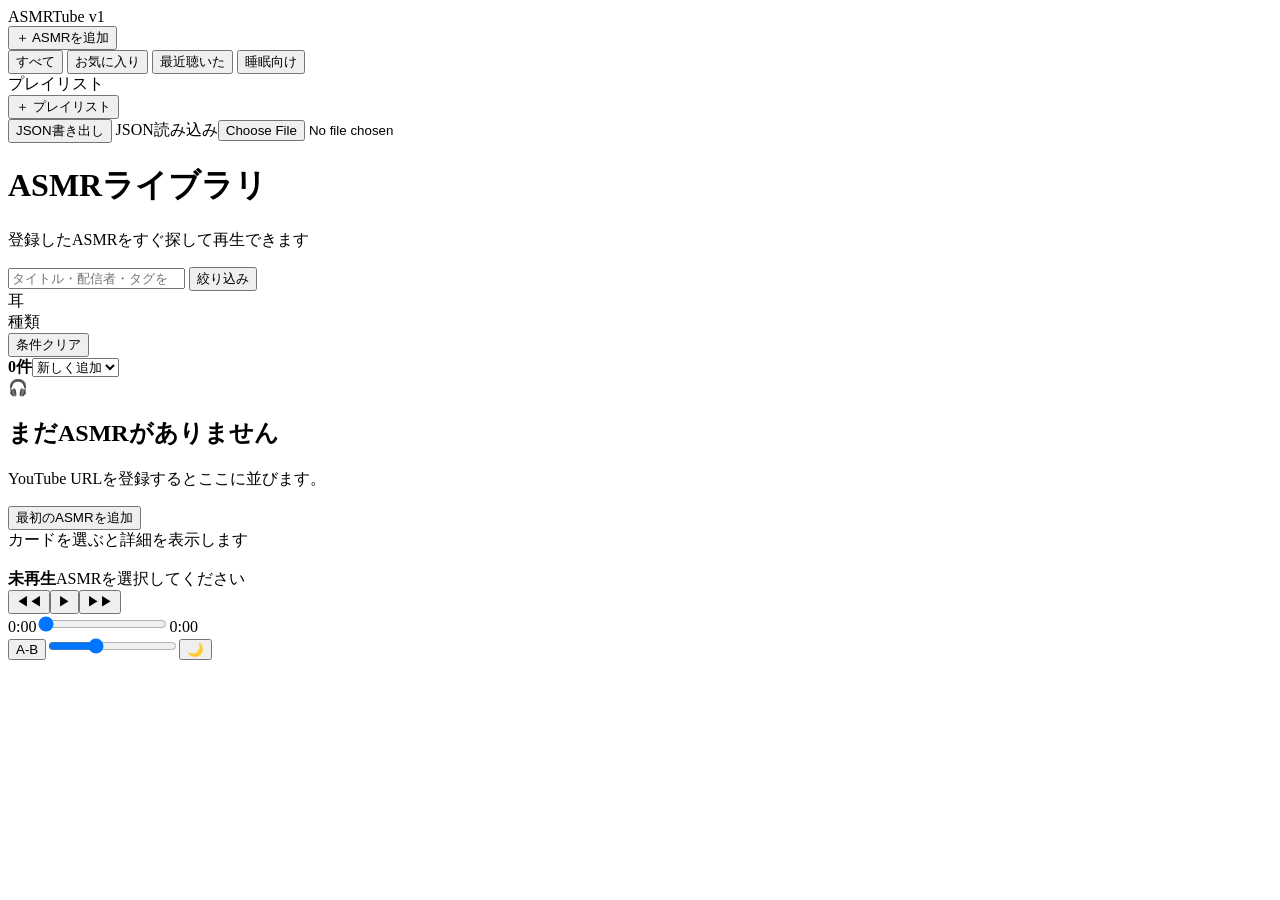
==== asmrtube/index.html @ 9c1fa3bd "Add ASMRTube v1 interface" ====
<!doctype html>
<html lang="ja">
<head>
  <meta charset="utf-8">
  <meta name="viewport" content="width=device-width,initial-scale=1">
  <meta name="theme-color" content="#111318">
  <title>ASMRTube</title>
  <link rel="stylesheet" href="styles.css">
</head>
<body>
  <div class="app-shell">
    <aside class="sidebar">
      <div class="brand">ASMRTube <span>v1</span></div>
      <button class="primary full" id="addVideoBtn">＋ ASMRを追加</button>
      <nav class="nav" id="nav">
        <button class="nav-btn active" data-view="all">すべて</button>
        <button class="nav-btn" data-view="favorites">お気に入り</button>
        <button class="nav-btn" data-view="recent">最近聴いた</button>
        <button class="nav-btn" data-view="sleep">睡眠向け</button>
      </nav>
      <div class="sidebar-title">プレイリスト</div>
      <div id="playlistList" class="playlist-list"></div>
      <button class="ghost full" id="newPlaylistBtn">＋ プレイリスト</button>
      <div class="sidebar-spacer"></div>
      <button class="ghost full" id="exportBtn">JSON書き出し</button>
      <label class="ghost full file-label">JSON読み込み<input type="file" id="importInput" accept="application/json"></label>
    </aside>

    <main class="main">
      <header class="topbar">
        <div>
          <h1 id="viewTitle">ASMRライブラリ</h1>
          <p id="viewSub">登録したASMRをすぐ探して再生できます</p>
        </div>
        <div class="top-actions">
          <input id="searchInput" class="search" type="search" placeholder="タイトル・配信者・タグを検索">
          <button class="ghost" id="filterBtn">絞り込み</button>
        </div>
      </header>

      <section id="filters" class="filters hidden">
        <div class="filter-group"><span>耳</span><div id="earFilters" class="chips"></div></div>
        <div class="filter-group"><span>種類</span><div id="typeFilters" class="chips"></div></div>
        <button class="ghost" id="clearFiltersBtn">条件クリア</button>
      </section>

      <section class="content-grid">
        <div class="library-panel">
          <div class="section-head"><strong id="resultCount">0件</strong><select id="sortSelect"><option value="new">新しく追加</option><option value="title">タイトル順</option><option value="rating">評価順</option></select></div>
          <div id="libraryGrid" class="library-grid"></div>
          <div id="emptyState" class="empty hidden"><div class="empty-icon">🎧</div><h2>まだASMRがありません</h2><p>YouTube URLを登録するとここに並びます。</p><button class="primary" id="emptyAddBtn">最初のASMRを追加</button></div>
        </div>

        <aside class="detail-panel" id="detailPanel">
          <div class="detail-empty">カードを選ぶと詳細を表示します</div>
        </aside>
      </section>
    </main>
  </div>

  <footer class="player-bar">
    <div class="now-playing"><img id="miniThumb" alt=""><div><strong id="miniTitle">未再生</strong><span id="miniCreator">ASMRを選択してください</span></div></div>
    <div class="player-center"><button id="prevBtn">◀◀</button><button id="playBtn" class="play">▶</button><button id="nextBtn">▶▶</button><div class="progress-wrap"><span id="timeNow">0:00</span><input id="seek" type="range" min="0" max="1000" value="0"><span id="timeTotal">0:00</span></div></div>
    <div class="player-right"><button id="loopBtn">A-B</button><input id="volume" type="range" min="0" max="100" value="35"><button id="sleepBtn">🌙</button></div>
  </footer>

  <div id="ytPlayerHost" class="yt-host"></div>

  <dialog id="videoDialog" class="dialog">
    <form method="dialog" id="videoForm">
      <div class="dialog-head"><h2 id="videoDialogTitle">ASMRを追加</h2><button value="cancel" class="icon-btn">×</button></div>
      <input type="hidden" id="editId">
      <label>YouTube URL<input id="videoUrl" required placeholder="https://www.youtube.com/watch?v=..."></label>
      <div class="two"><label>タイトル<input id="videoTitle" required placeholder="ASMRタイトル"></label><label>配信者<input id="creator" placeholder="配信者 / チャンネル"></label></div>
      <label>タグ<input id="tags" placeholder="耳かき, 囁き, 睡眠, 両耳"></label>
      <div class="two"><label>評価<select id="rating"><option value="0">未評価</option><option value="1">普通</option><option value="2">好き</option><option value="3">かなり好き</option><option value="4">神</option></select></label><label>作品音量<input id="itemVolume" type="number" min="0" max="100" value="35"></label></div>
      <label class="check"><input id="sleepFriendly" type="checkbox"> 睡眠向け</label>
      <div class="dialog-actions"><button value="cancel" class="ghost">キャンセル</button><button type="submit" value="default" class="primary">保存</button></div>
    </form>
  </dialog>

  <dialog id="timestampDialog" class="dialog wide">
    <form method="dialog" id="timestampForm">
      <div class="dialog-head"><div><h2>コメントからタイムスタンプ取込</h2><p>YouTubeコメントを丸ごと貼り付けても時間行だけ抽出します。</p></div><button value="cancel" class="icon-btn">×</button></div>
      <textarea id="timestampPaste" rows="10" placeholder="0:00 オープニング&#10;3:24 右耳かき&#10;10:51 囁き"></textarea>
      <div class="inline-actions"><button type="button" id="parseTimestampsBtn" class="primary">タイムスタンプを解析</button><span id="parseSummary"></span></div>
      <div id="timestampPreview" class="timestamp-preview"></div>
      <div class="dialog-actions"><button value="cancel" class="ghost">キャンセル</button><button id="saveTimestampsBtn" type="button" class="primary" disabled>すべて追加</button></div>
    </form>
  </dialog>

  <dialog id="sleepDialog" class="dialog small">
    <form method="dialog">
      <div class="dialog-head"><h2>スリープタイマー</h2><button value="cancel" class="icon-btn">×</button></div>
      <div class="sleep-options"><button value="cancel" data-sleep="15">15分</button><button value="cancel" data-sleep="30">30分</button><button value="cancel" data-sleep="45">45分</button><button value="cancel" data-sleep="60">60分</button><button value="cancel" data-sleep="90">90分</button><button value="cancel" data-sleep="0">解除</button></div>
    </form>
  </dialog>

  <dialog id="playlistDialog" class="dialog small"><form method="dialog" id="playlistForm"><div class="dialog-head"><h2>プレイリスト作成</h2><button value="cancel" class="icon-btn">×</button></div><label>名前<input id="playlistName" required maxlength="40"></label><div class="dialog-actions"><button value="cancel" class="ghost">キャンセル</button><button type="submit" class="primary">作成</button></div></form></dialog>

  <div id="toast" class="toast"></div>
  <script src="https://www.youtube.com/iframe_api"></script>
  <script src="app.js"></script>
</body>
</html>
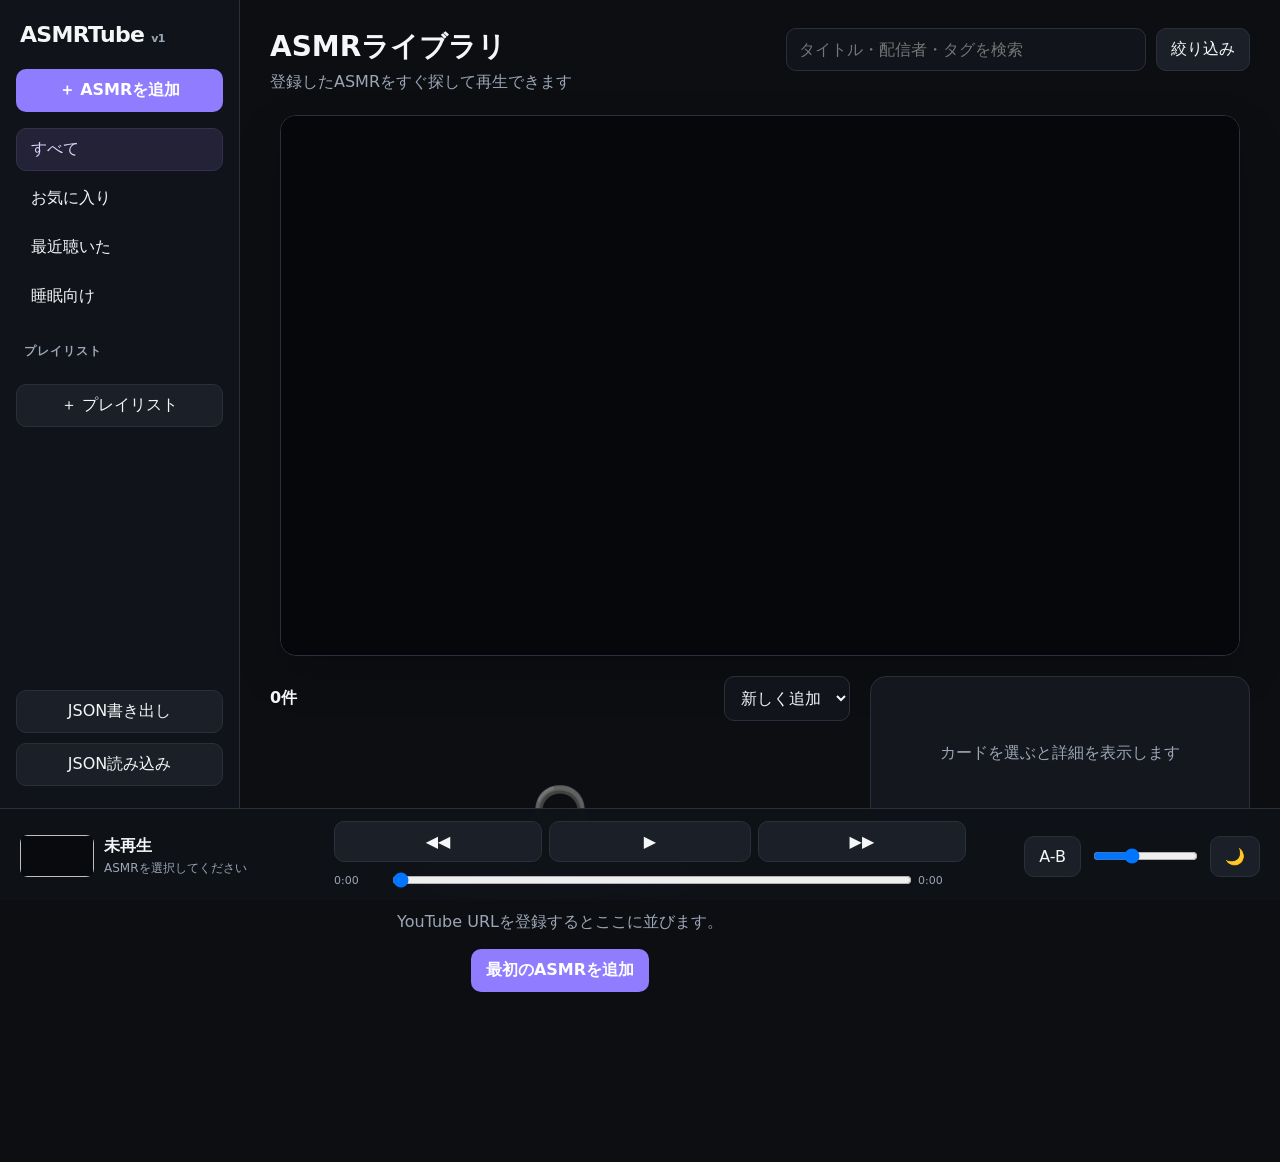
==== commit d2f56ec1: "Show compliant YouTube player in ASMRTube UI" ====
--- a/asmrtube/index.html
+++ b/asmrtube/index.html
@@ -6,6 +6,11 @@
   <meta name="theme-color" content="#111318">
   <title>ASMRTube</title>
   <link rel="stylesheet" href="styles.css">
+  <style>
+    .video-stage{max-width:960px;margin:0 auto 20px;border:1px solid var(--line);border-radius:16px;overflow:hidden;background:#05070a;box-shadow:0 18px 45px rgba(0,0,0,.2)}
+    #ytPlayerHost{width:100%;aspect-ratio:16/9;background:#05070a}
+    #ytPlayerHost iframe{display:block;width:100%!important;height:auto!important;aspect-ratio:16/9}
+  </style>
 </head>
 <body>
   <div class="app-shell">
@@ -44,6 +49,8 @@
         <button class="ghost" id="clearFiltersBtn">条件クリア</button>
       </section>
 
+      <section class="video-stage" aria-label="YouTubeプレイヤー"><div id="ytPlayerHost"></div></section>
+
       <section class="content-grid">
         <div class="library-panel">
           <div class="section-head"><strong id="resultCount">0件</strong><select id="sortSelect"><option value="new">新しく追加</option><option value="title">タイトル順</option><option value="rating">評価順</option></select></div>
@@ -63,8 +70,6 @@
     <div class="player-center"><button id="prevBtn">◀◀</button><button id="playBtn" class="play">▶</button><button id="nextBtn">▶▶</button><div class="progress-wrap"><span id="timeNow">0:00</span><input id="seek" type="range" min="0" max="1000" value="0"><span id="timeTotal">0:00</span></div></div>
     <div class="player-right"><button id="loopBtn">A-B</button><input id="volume" type="range" min="0" max="100" value="35"><button id="sleepBtn">🌙</button></div>
   </footer>
-
-  <div id="ytPlayerHost" class="yt-host"></div>
 
   <dialog id="videoDialog" class="dialog">
     <form method="dialog" id="videoForm">
--- a/asmrtube/styles.css
+++ b/asmrtube/styles.css
@@ -0,0 +1 @@
+:root{--bg:#0c0e12;--panel:#14171d;--panel2:#1b1f27;--line:#2a303b;--text:#f4f6f8;--muted:#9ca6b6;--accent:#8f7cff;--accent2:#b0a3ff;--danger:#ff6f7d;--radius:16px;--shadow:0 18px 45px rgba(0,0,0,.28)}*{box-sizing:border-box}html,body{margin:0;background:var(--bg);color:var(--text);font-family:Inter,system-ui,-apple-system,BlinkMacSystemFont,"Segoe UI",sans-serif;min-height:100%}button,input,select,textarea{font:inherit}button{cursor:pointer}.app-shell{display:grid;grid-template-columns:240px minmax(0,1fr);min-height:calc(100vh - 92px)}.sidebar{position:sticky;top:0;height:calc(100vh - 92px);padding:22px 16px;border-right:1px solid var(--line);background:#101319;display:flex;flex-direction:column;gap:10px}.brand{font-size:22px;font-weight:800;letter-spacing:-.03em;margin:0 4px 12px}.brand span{font-size:11px;color:var(--muted);font-weight:700}.primary,.ghost,.nav-btn,.player-bar button,.sleep-options button{border:1px solid var(--line);border-radius:10px;padding:10px 14px;color:var(--text);background:var(--panel2)}.primary{background:var(--accent);border-color:transparent;color:white;font-weight:800}.ghost:hover,.nav-btn:hover,.player-bar button:hover,.sleep-options button:hover{border-color:#4c5668;background:#222731}.full{width:100%}.nav{display:grid;gap:6px;margin-top:6px}.nav-btn{text-align:left;background:transparent;border-color:transparent}.nav-btn.active{background:#242236;color:#dcd7ff;border-color:#34304d}.sidebar-title{font-size:12px;color:var(--muted);font-weight:800;margin:15px 8px 4px;text-transform:uppercase;letter-spacing:.08em}.playlist-list{display:grid;gap:4px;max-height:190px;overflow:auto}.playlist-list button{background:transparent;border:0;color:var(--muted);padding:8px 10px;border-radius:8px;text-align:left}.playlist-list button:hover,.playlist-list button.active{background:var(--panel2);color:var(--text)}.sidebar-spacer{flex:1}.file-label{display:block;text-align:center;cursor:pointer}.file-label input{display:none}.main{padding:28px 30px 120px;min-width:0}.topbar{display:flex;justify-content:space-between;gap:20px;align-items:flex-start;margin-bottom:22px}.topbar h1{margin:0 0 6px;font-size:28px}.topbar p{margin:0;color:var(--muted)}.top-actions{display:flex;gap:10px}.search,input,select,textarea{background:#11151b;color:var(--text);border:1px solid var(--line);border-radius:10px;padding:11px 12px;outline:none}.search{width:min(360px,38vw)}input:focus,select:focus,textarea:focus{border-color:var(--accent)}.filters{display:flex;align-items:center;gap:18px;flex-wrap:wrap;padding:14px 16px;background:var(--panel);border:1px solid var(--line);border-radius:14px;margin-bottom:18px}.hidden{display:none!important}.filter-group{display:flex;gap:10px;align-items:center}.filter-group>span{font-size:12px;color:var(--muted);font-weight:800}.chips{display:flex;gap:7px;flex-wrap:wrap}.chip{padding:6px 10px;border-radius:999px;border:1px solid var(--line);background:#101319;color:var(--muted);font-size:12px}.chip.active,.chip:hover{background:#2b2740;border-color:#514b75;color:#e7e2ff}.content-grid{display:grid;grid-template-columns:minmax(0,1fr) 380px;gap:20px}.library-panel,.detail-panel{min-width:0}.section-head{display:flex;justify-content:space-between;align-items:center;margin-bottom:12px}.library-grid{display:grid;grid-template-columns:repeat(auto-fill,minmax(230px,1fr));gap:16px}.card{background:var(--panel);border:1px solid var(--line);border-radius:15px;overflow:hidden;transition:.18s ease;cursor:pointer}.card:hover{transform:translateY(-2px);border-color:#424b5c;box-shadow:0 14px 30px rgba(0,0,0,.18)}.card.active{border-color:var(--accent)}.thumb{aspect-ratio:16/9;background:#090b0f;position:relative;overflow:hidden}.thumb img{width:100%;height:100%;object-fit:cover;display:block}.thumb .fav{position:absolute;right:8px;top:8px;width:34px;height:34px;border:0;border-radius:50%;background:rgba(0,0,0,.58);color:white;font-size:18px}.card-body{padding:12px}.card-title{font-weight:800;white-space:nowrap;overflow:hidden;text-overflow:ellipsis}.card-meta{font-size:12px;color:var(--muted);margin:4px 0 10px}.tag-row{display:flex;gap:6px;flex-wrap:wrap}.tag{font-size:11px;padding:4px 7px;background:#222632;border-radius:999px;color:#b9c0cc}.rating{margin-top:10px;color:#c9bfff;font-size:12px;font-weight:800}.detail-panel{position:sticky;top:20px;align-self:start;max-height:calc(100vh - 132px);overflow:auto;background:var(--panel);border:1px solid var(--line);border-radius:16px;padding:16px}.detail-empty,.empty{text-align:center;color:var(--muted);padding:50px 20px}.empty-icon{font-size:48px}.detail-hero img{width:100%;aspect-ratio:16/9;object-fit:cover;border-radius:12px}.detail-title{font-size:20px;margin:14px 0 4px}.detail-creator{color:var(--muted);margin-bottom:12px}.detail-actions{display:grid;grid-template-columns:repeat(2,1fr);gap:8px;margin:14px 0}.detail-actions button{border:1px solid var(--line);border-radius:9px;padding:9px;background:var(--panel2);color:var(--text)}.timestamps{display:grid;gap:8px;margin-top:12px}.ts-row{display:grid;grid-template-columns:64px minmax(0,1fr) auto;gap:8px;align-items:center;padding:8px;border-radius:9px;background:#11151b}.ts-time{color:#bdb4ff;font-variant-numeric:tabular-nums;font-weight:800}.ts-row button{border:0;background:transparent;color:var(--muted)}.player-bar{position:fixed;left:0;right:0;bottom:0;height:92px;z-index:20;background:rgba(15,18,23,.96);backdrop-filter:blur(16px);border-top:1px solid var(--line);display:grid;grid-template-columns:280px minmax(360px,1fr) 260px;gap:18px;align-items:center;padding:12px 20px}.now-playing{display:flex;gap:10px;min-width:0;align-items:center}.now-playing img{width:74px;aspect-ratio:16/9;object-fit:cover;border-radius:8px;background:#080a0d}.now-playing div{min-width:0}.now-playing strong,.now-playing span{display:block;white-space:nowrap;overflow:hidden;text-overflow:ellipsis}.now-playing span{font-size:12px;color:var(--muted);margin-top:3px}.player-center{display:grid;grid-template-columns:auto auto auto;justify-content:center;gap:7px;align-items:center}.play{min-width:48px}.progress-wrap{grid-column:1/-1;display:grid;grid-template-columns:48px minmax(160px,520px) 48px;gap:8px;align-items:center;font-size:11px;color:var(--muted)}.progress-wrap input{padding:0;width:100%}.player-right{display:flex;justify-content:flex-end;align-items:center;gap:10px}.player-right input{width:105px;padding:0}.yt-host{position:fixed;width:1px;height:1px;opacity:0;pointer-events:none;overflow:hidden}.dialog{width:min(620px,92vw);border:1px solid var(--line);border-radius:18px;background:#12161c;color:var(--text);padding:0;box-shadow:var(--shadow)}.dialog::backdrop{background:rgba(0,0,0,.7);backdrop-filter:blur(4px)}.dialog form{padding:20px;display:grid;gap:14px}.dialog.wide{width:min(820px,94vw)}.dialog.small{width:min(430px,92vw)}.dialog-head{display:flex;justify-content:space-between;align-items:flex-start;gap:16px}.dialog-head h2{margin:0}.dialog-head p{margin:5px 0 0;color:var(--muted);font-size:13px}.icon-btn{border:0;background:transparent;color:var(--muted);font-size:24px}.dialog label{display:grid;gap:6px;font-size:12px;color:var(--muted);font-weight:700}.dialog .check{display:flex;align-items:center;gap:8px}.dialog .check input{width:auto}.two{display:grid;grid-template-columns:1fr 1fr;gap:12px}.dialog-actions,.inline-actions{display:flex;justify-content:flex-end;align-items:center;gap:9px}.timestamp-preview{display:grid;gap:7px;max-height:300px;overflow:auto}.preview-row{display:grid;grid-template-columns:72px minmax(0,1fr);gap:8px}.preview-row input{width:100%}.sleep-options{display:grid;grid-template-columns:repeat(2,1fr);gap:8px}.toast{position:fixed;right:22px;bottom:112px;z-index:50;background:#252b35;border:1px solid #394251;padding:11px 14px;border-radius:10px;opacity:0;transform:translateY(8px);pointer-events:none;transition:.2s}.toast.show{opacity:1;transform:none}.danger{color:var(--danger)!important}@media(max-width:1100px){.content-grid{grid-template-columns:1fr}.detail-panel{position:relative;top:0;max-height:none}.player-bar{grid-template-columns:220px 1fr 180px}}@media(max-width:760px){.app-shell{display:block}.sidebar{position:relative;height:auto;border-right:0;border-bottom:1px solid var(--line)}.sidebar-spacer{display:none}.main{padding:20px 14px 145px}.topbar{display:grid}.top-actions{display:grid;grid-template-columns:1fr auto}.search{width:100%}.library-grid{grid-template-columns:repeat(2,minmax(0,1fr));gap:10px}.player-bar{height:auto;min-height:128px;grid-template-columns:1fr;gap:8px;padding:9px 12px}.player-right{justify-content:center}.now-playing{display:none}.content-grid{gap:14px}.two{grid-template-columns:1fr}}@media(max-width:460px){.library-grid{grid-template-columns:1fr}.top-actions{grid-template-columns:1fr}.filters{align-items:flex-start}.filter-group{align-items:flex-start;flex-direction:column}.progress-wrap{grid-template-columns:42px minmax(120px,1fr) 42px}}
